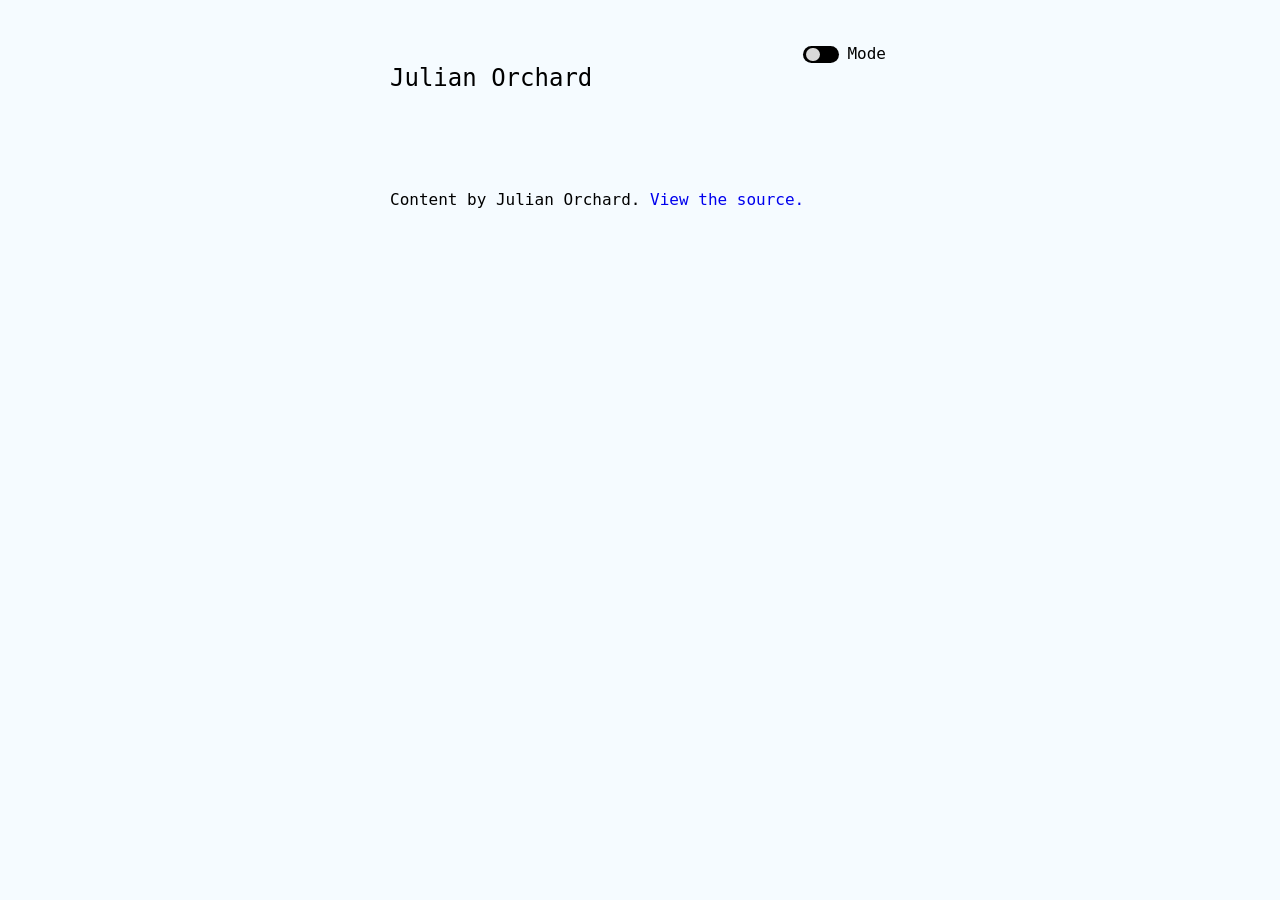
==== index.html @ 26c40bf3 "changing direction of this project and this is the first commit to do that" ====
<!DOCTYPE html>
  <html>
  <head>
    <meta type=description content=Marketing, scripting, politics, fun. />
    <title>Home | Julian Orchard</title>
    <link href=src/light.css rel=stylesheet type=text/css />
    <style>
/*
 *
 *                                     CSS Basic Stylings
 *
 *  Just delete this if you want to do it yourself. 
 *  The main blog part is all that carries style with it.
 *
 */


  /* Selection */
    ::selection {
      background: #FEB;
    }
  /* Fonts */
    @import url('https://fonts.googleapis.com/css?family=Roboto+Mono&display=swap');
    h1, h2, h3, h4, h5, h6, p {
      line-height: 1.5;
      font-family: 'Roboto Mono', monospace;
      font-weight: 100;
    }
  /* Titles */
    h1 {
      padding: 40px 0px 20px 0px;
    }
  /* Body Links */
    a {
      text-decoration: none;
      position: relative;
    }
    a::after:hover, 
    div.post-titles:hover h3::after,
    div.post-titles:hover p::after {
      content: ''; 
      position: absolute;
      width: 100%;
      height: 1px;
      bottom: -2px;
      left: 0px;
    }
  /* Index Page Divs */
    section {
      max-width: 500px;
      width: calc(100%-80px);
      margin: 0px auto;
      position: relative;
    }
    div {
      padding: 8px 0px 12px 0px;
      position: relative;
    }
    div::before, div::after {
      content: '';
      width: 100%;
      height: 1px;
      position: absolute;
      left: 0px;
    }
    div::before {
      top: -1px; /* Lines Overlap */
    }
    div::after {
      bottom: 0px;
    }

  .swapTogOuter {
    position: absolute;
    top: 10px;
    right: 0px;
    padding: 0;
    cursor: pointer;
    -webkit-touch-callout: none;
      -webkit-user-select: none;
      -khtml-user-select: none;
        -moz-user-select: none;
          -ms-user-select: none;
              user-select: none; 
  }
  .swapTogOuter div {
    padding: 0;
    margin: 0px 4px;
    display: inline-block;
  }
  .swapTogOuter::before, 
  .swapTogOuter::after, 
  .swapTogText::after,
  .swapTogOuter div::before {
    display: none !important;
  }
  .swapTogText {
    transform: translateY(-4px);
  }
  .swapTog {
    width: 36px;
    height: 16.5px;
    border-radius: 30px;
    position: relative;
  }
  .swapTog::after {
    content: '';
    width: 13.5px;
    height: 13.5px;
    border-radius: 30px;
    position: absolute;
    top: 1.5px;
    transition: all ease 0.2s;
  }



  /* Error Page */
  #error-img {
    width: 300px;
    height: 200px;
    background-size: cover;
    background-repeat: no-repeat;
    background-position: center;
    padding: 0px;
  }
  #error-img::before {
    display: none;
  }
/*Img Classes*/
  .img-1 {background-image: url("https://www.kingjulian.xyz/imgeg/smallsuv_suzuki_ignis_0car.png")}
  .img-2 {background-image: url("https://i.kym-cdn.com/entries/icons/mobile/000/020/633/le_monke.jpg")}
  .img-3 {background-image: url("https://giphygifs.s3.amazonaws.com/media/5ftsmLIqktHQA/giphy.gif")}
</style>
  </head>
  <body>
    <section>
      <div id=swapper class=swapTogOuter>
        <div class=swapTog></div><div class=swapTogText>
          <p>Mode</p>
        </div>
      </div>
      <h1>
        Julian Orchard
      </h1>
    <br /><br />
    <p>
      Content by Julian Orchard.
      <a href="https://github.com/OfficialKingJulian/Clog">
        View the source.
      </a>
    </p>
  </section>
  <script type="text/javascript">
    window.addEventListener('load', function() {
    // Get Random Image For 404 Page //
      var numberWang = Math.floor(Math.random() * 3) + 1;
      var imgElm = document.getElementById("error-img");
      if (typeof(imgElm) != 'undefined' && imgElm != null){
        imgElm.classList.add("img-" + numberWang);
      }
  // Light // Dark // Modes //
      var lightdark = document.cookie;
      if (lightdark == "lida=dark") {
        document.cookie = "lida=dark;path=/";
        swapSheet("/src/dark.css");
      } else if (lightdark == "lida=light;path=/") {
        document.cookie = "lida=light";
        swapSheet("/src/light.css");
      } else {
        swapSheet("/src/light.css");
      }
      var button = document.getElementById("swapper");
      button.onclick = function() { 
        if (styelm.href.match("src/light.css")) {
          document.cookie = "lida=dark;path=/";
          swapSheet("/src/dark.css");
        } else {
          document.cookie = "lida=light;path=/";
          swapSheet("/src/light.css"); 
        }
      }
    });
    var styelm = document.getElementsByTagName("link")[0];
  // Swap //
    function swapSheet(sheet) {
      styelm.setAttribute("href", sheet);
    }
  </script>
</body>
</html>
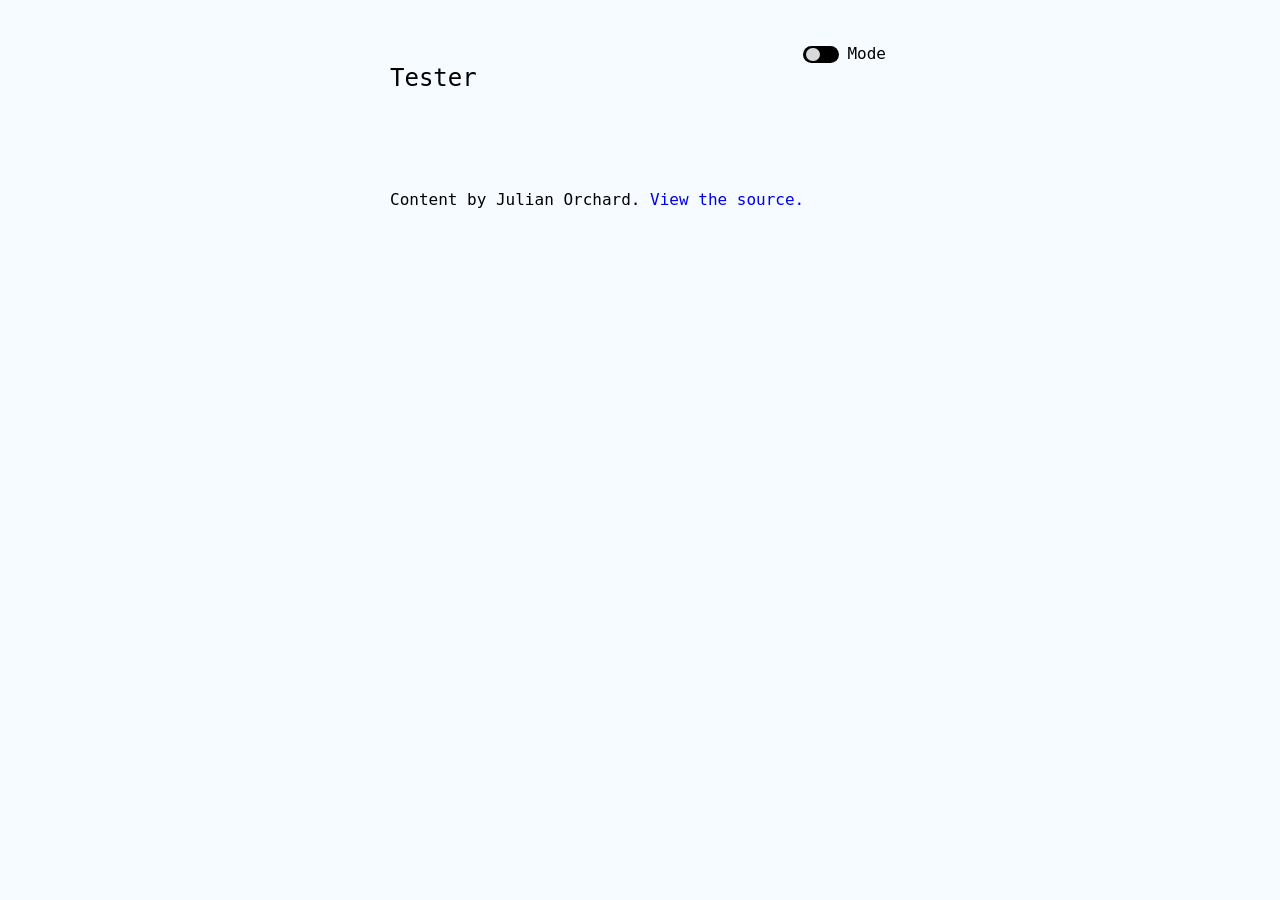
==== commit 39075058: "adding from remote" ====
--- a/index.html
+++ b/index.html
@@ -1,8 +1,8 @@
 <!DOCTYPE html>
   <html>
   <head>
-    <meta type=description content=Marketing, scripting, politics, fun. />
-    <title>Home | Julian Orchard</title>
+    <meta type=description content=This is a test blog. />
+    <title>Home | Tester</title>
     <link href=src/light.css rel=stylesheet type=text/css />
     <style>
 /*
@@ -141,7 +141,7 @@
         </div>
       </div>
       <h1>
-        Julian Orchard
+        Tester
       </h1>
     <br /><br />
     <p>
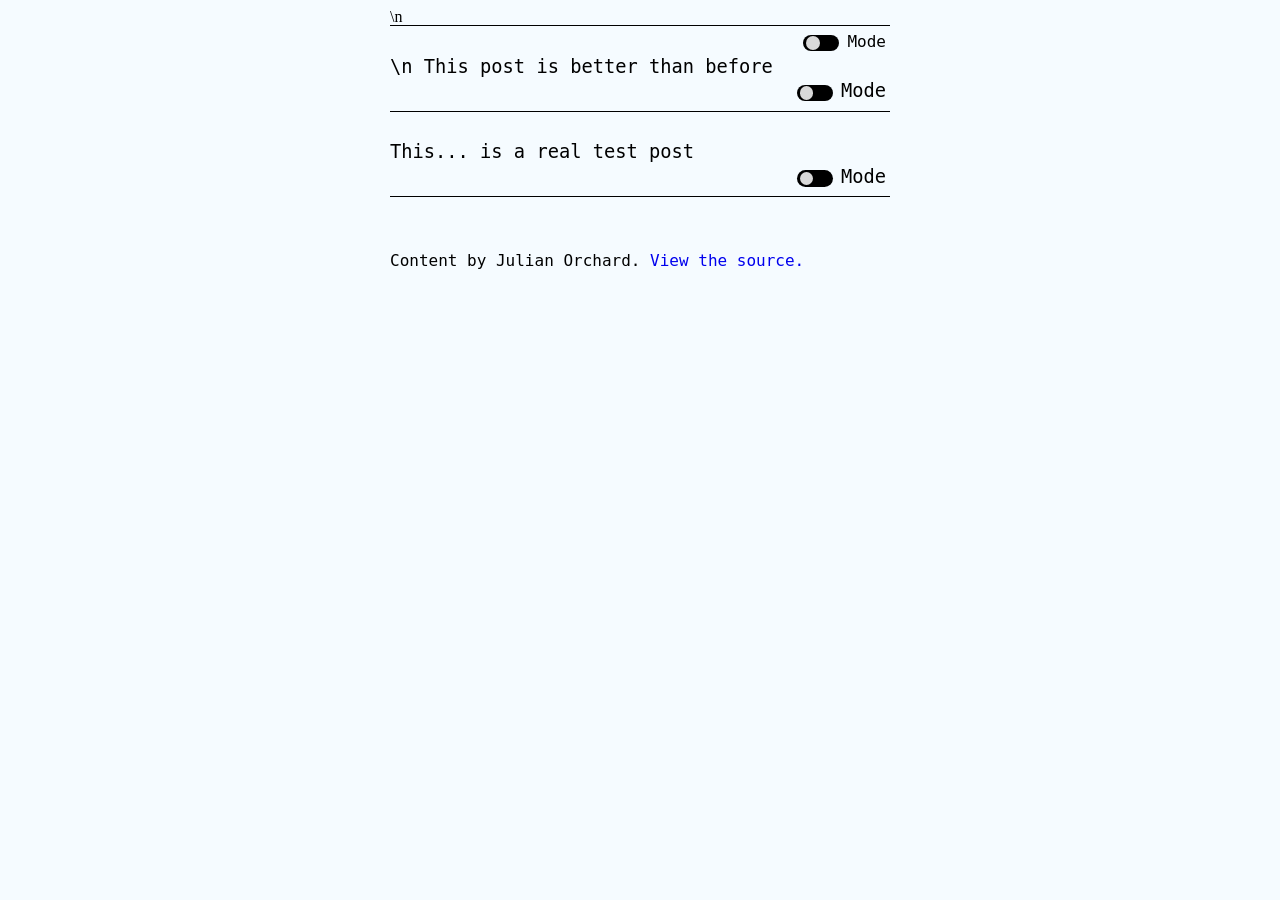
==== commit 86aba2d5: "uncovering more issues I need to fix" ====
--- a/index.html
+++ b/index.html
@@ -1,148 +1,20 @@
-<!DOCTYPE html>
-  <html>
-  <head>
-    <meta type=description content=This is a test blog. />
-    <title>Home | Tester</title>
-    <link href=src/light.css rel=stylesheet type=text/css />
-    <style>
-/*
- *
- *                                     CSS Basic Stylings
- *
- *  Just delete this if you want to do it yourself. 
- *  The main blog part is all that carries style with it.
- *
- */
-
-
-  /* Selection */
-    ::selection {
-      background: #FEB;
-    }
-  /* Fonts */
-    @import url('https://fonts.googleapis.com/css?family=Roboto+Mono&display=swap');
-    h1, h2, h3, h4, h5, h6, p {
-      line-height: 1.5;
-      font-family: 'Roboto Mono', monospace;
-      font-weight: 100;
-    }
-  /* Titles */
-    h1 {
-      padding: 40px 0px 20px 0px;
-    }
-  /* Body Links */
-    a {
-      text-decoration: none;
-      position: relative;
-    }
-    a::after:hover, 
-    div.post-titles:hover h3::after,
-    div.post-titles:hover p::after {
-      content: ''; 
-      position: absolute;
-      width: 100%;
-      height: 1px;
-      bottom: -2px;
-      left: 0px;
-    }
-  /* Index Page Divs */
-    section {
-      max-width: 500px;
-      width: calc(100%-80px);
-      margin: 0px auto;
-      position: relative;
-    }
-    div {
-      padding: 8px 0px 12px 0px;
-      position: relative;
-    }
-    div::before, div::after {
-      content: '';
-      width: 100%;
-      height: 1px;
-      position: absolute;
-      left: 0px;
-    }
-    div::before {
-      top: -1px; /* Lines Overlap */
-    }
-    div::after {
-      bottom: 0px;
-    }
-
-  .swapTogOuter {
-    position: absolute;
-    top: 10px;
-    right: 0px;
-    padding: 0;
-    cursor: pointer;
-    -webkit-touch-callout: none;
-      -webkit-user-select: none;
-      -khtml-user-select: none;
-        -moz-user-select: none;
-          -ms-user-select: none;
-              user-select: none; 
-  }
-  .swapTogOuter div {
-    padding: 0;
-    margin: 0px 4px;
-    display: inline-block;
-  }
-  .swapTogOuter::before, 
-  .swapTogOuter::after, 
-  .swapTogText::after,
-  .swapTogOuter div::before {
-    display: none !important;
-  }
-  .swapTogText {
-    transform: translateY(-4px);
-  }
-  .swapTog {
-    width: 36px;
-    height: 16.5px;
-    border-radius: 30px;
-    position: relative;
-  }
-  .swapTog::after {
-    content: '';
-    width: 13.5px;
-    height: 13.5px;
-    border-radius: 30px;
-    position: absolute;
-    top: 1.5px;
-    transition: all ease 0.2s;
-  }
-
-
-
-  /* Error Page */
-  #error-img {
-    width: 300px;
-    height: 200px;
-    background-size: cover;
-    background-repeat: no-repeat;
-    background-position: center;
-    padding: 0px;
-  }
-  #error-img::before {
-    display: none;
-  }
-/*Img Classes*/
-  .img-1 {background-image: url("https://www.kingjulian.xyz/imgeg/smallsuv_suzuki_ignis_0car.png")}
-  .img-2 {background-image: url("https://i.kym-cdn.com/entries/icons/mobile/000/020/633/le_monke.jpg")}
-  .img-3 {background-image: url("https://giphygifs.s3.amazonaws.com/media/5ftsmLIqktHQA/giphy.gif")}
-</style>
-  </head>
-  <body>
-    <section>
-      <div id=swapper class=swapTogOuter>
-        <div class=swapTog></div><div class=swapTogText>
-          <p>Mode</p>
-        </div>
-      </div>
-      <h1>
-        Tester
-      </h1>
+<!DOCTYPE html> <html> <head> <meta type="description" content="This is an example CLOG config file, and description for the site!" /> <title>Command Line blOG</title> <link href="src/light.css" rel="stylesheet" type="text/css" /> <style> ::selection { background: #FEB; } @import url('https://fonts.googleapis.com/css?family=Roboto+Mono&display=swap'); h1, h2, h3, h4, h5, h6, p { line-height: 1.5; font-family: 'Roboto Mono', monospace; font-weight: 100; } h1 { padding: 40px 0px 20px 0px; } a { text-decoration: none; position: relative; } a::after:hover, div.post-titles:hover h3::after, div.post-titles:hover p::after { content: ''; position: absolute; width: 100%; height: 1px; bottom: -2px; left: 0px; } section { max-width: 500px; width: calc(100%-80px); margin: 0px auto; position: relative; } div { padding: 8px 0px 12px 0px; position: relative; } div::before, div::after { content: ''; width: 100%; height: 1px; position: absolute; left: 0px; } div::before { top: -1px; /bin /boot /dev /etc /home /lib /lib64 /lost+found /mnt /opt /proc /root /run /sbin /srv /sys /tmp /usr /var Lines Overlap posts/ res/ src/ } div::after { bottom: 0px; } .swapTogOuter { position: absolute; top: 10px; right: 0px; padding: 0; cursor: pointer; -webkit-touch-callout: none; -webkit-user-select: none; -khtml-user-select: none; -moz-user-select: none; -ms-user-select: none; user-select: none; } .swapTogOuter div { padding: 0; margin: 0px 4px; display: inline-block; } .swapTogOuter::before, .swapTogOuter::after, .swapTogText::after, .swapTogOuter div::before { display: none !important; } .swapTogText { transform: translateY(-4px); } .swapTog { width: 36px; height: 16.5px; border-radius: 30px; position: relative; } .swapTog::after { content: ''; width: 13.5px; height: 13.5px; border-radius: 30px; position: absolute; top: 1.5px; transition: all ease 0.2s; } </style> </head> <body> <section> <div id="swapper" class="swapTogOuter"> <div class="swapTog"></div><div class="swapTogText"> <p>Mode</p> </div> </div> \n <!--<h1> Command Line blOG </h1>-->
+<div>
+  <a href="posts/Even-better.html">
+    <h3>
+      <!DOCTYPE html> <html> <head> <meta type="description" content="This is another test" /> <title>Testing 2</title> <link href="src/light.css" rel="stylesheet" type="text/css" /> <style> ::selection { background: #FEB; } @import url('https://fonts.googleapis.com/css?family=Roboto+Mono&display=swap'); h1, h2, h3, h4, h5, h6, p { line-height: 1.5; font-family: 'Roboto Mono', monospace; font-weight: 100; } h1 { padding: 40px 0px 20px 0px; } a { text-decoration: none; position: relative; } a::after:hover, div.post-titles:hover h3::after, div.post-titles:hover p::after { content: ''; position: absolute; width: 100%; height: 1px; bottom: -2px; left: 0px; } section { max-width: 500px; width: calc(100%-80px); margin: 0px auto; position: relative; } div { padding: 8px 0px 12px 0px; position: relative; } div::before, div::after { content: ''; width: 100%; height: 1px; position: absolute; left: 0px; } div::before { top: -1px; /bin /boot /dev /etc /home /lib /lib64 /lost+found /mnt /opt /proc /root /run /sbin /srv /sys /tmp /usr /var Lines Overlap posts/ res/ src/ } div::after { bottom: 0px; } .swapTogOuter { position: absolute; top: 10px; right: 0px; padding: 0; cursor: pointer; -webkit-touch-callout: none; -webkit-user-select: none; -khtml-user-select: none; -moz-user-select: none; -ms-user-select: none; user-select: none; } .swapTogOuter div { padding: 0; margin: 0px 4px; display: inline-block; } .swapTogOuter::before, .swapTogOuter::after, .swapTogText::after, .swapTogOuter div::before { display: none !important; } .swapTogText { transform: translateY(-4px); } .swapTog { width: 36px; height: 16.5px; border-radius: 30px; position: relative; } .swapTog::after { content: ''; width: 13.5px; height: 13.5px; border-radius: 30px; position: absolute; top: 1.5px; transition: all ease 0.2s; } </style> </head> <body> <section> <div id="swapper" class="swapTogOuter"> <div class="swapTog"></div><div class="swapTogText"> <p>Mode</p> </div> </div> \n <!-- Testing 2 </h1>-->
+This post is better than before</h1>
+    </h3>
+  </a>
+</div>
+<div>
+  <a href="posts/This-Is-A-Real-Test.html">
+    <h3>
+      <!DOCTYPE html> <html> <head> <meta type="description" content="This is a test" /> <title>Testing</title> <link href="src/light.css" rel="stylesheet" type="text/css" /> <style> ::selection { background: #FEB; } @import url('https://fonts.googleapis.com/css?family=Roboto+Mono&display=swap'); h1, h2, h3, h4, h5, h6, p { line-height: 1.5; font-family: 'Roboto Mono', monospace; font-weight: 100; } h1 { padding: 40px 0px 20px 0px; } a { text-decoration: none; position: relative; } a::after:hover, div.post-titles:hover h3::after, div.post-titles:hover p::after { content: ''; position: absolute; width: 100%; height: 1px; bottom: -2px; left: 0px; } section { max-width: 500px; width: calc(100%-80px); margin: 0px auto; position: relative; } div { padding: 8px 0px 12px 0px; position: relative; } div::before, div::after { content: ''; width: 100%; height: 1px; position: absolute; left: 0px; } div::before { top: -1px; /bin /boot /dev /etc /home /lib /lib64 /lost+found /mnt /opt /proc /root /run /sbin /srv /sys /tmp /usr /var Lines Overlap posts/ res/ src/ } div::after { bottom: 0px; } .swapTogOuter { position: absolute; top: 10px; right: 0px; padding: 0; cursor: pointer; -webkit-touch-callout: none; -webkit-user-select: none; -khtml-user-select: none; -moz-user-select: none; -ms-user-select: none; user-select: none; } .swapTogOuter div { padding: 0; margin: 0px 4px; display: inline-block; } .swapTogOuter::before, .swapTogOuter::after, .swapTogText::after, .swapTogOuter div::before { display: none !important; } .swapTogText { transform: translateY(-4px); } .swapTog { width: 36px; height: 16.5px; border-radius: 30px; position: relative; } .swapTog::after { content: ''; width: 13.5px; height: 13.5px; border-radius: 30px; position: absolute; top: 1.5px; transition: all ease 0.2s; } </style> </head> <body> <section> <div id="swapper" class="swapTogOuter"> <div class="swapTog"></div><div class="swapTogText"> <p>Mode</p> </div> </div> <!--\n--> <!-- Testing </h1>-->
+This... is a real test post</h1>
+    </h3>
+  </a>
+</div>
     <br /><br />
     <p>
       Content by Julian Orchard.
@@ -153,13 +25,6 @@
   </section>
   <script type="text/javascript">
     window.addEventListener('load', function() {
-    // Get Random Image For 404 Page //
-      var numberWang = Math.floor(Math.random() * 3) + 1;
-      var imgElm = document.getElementById("error-img");
-      if (typeof(imgElm) != 'undefined' && imgElm != null){
-        imgElm.classList.add("img-" + numberWang);
-      }
-  // Light // Dark // Modes //
       var lightdark = document.cookie;
       if (lightdark == "lida=dark") {
         document.cookie = "lida=dark;path=/";
@@ -182,7 +47,6 @@
       }
     });
     var styelm = document.getElementsByTagName("link")[0];
-  // Swap //
     function swapSheet(sheet) {
       styelm.setAttribute("href", sheet);
     }
--- a/src/light.css
+++ b/src/light.css
@@ -0,0 +1,22 @@
+/* Light Mode */
+  body {
+    background-color: #f5fbff;
+  }
+  h1, h2, h3, h4, h5, h6, p {
+    color: #000;
+  } 
+  a::after:hover, 
+  div.post-titles:hover h3::after,
+  div.post-titles:hover p::after {
+    background-color: #000;
+  }
+  div::before, div::after {
+    background-color: #000;
+  }
+  .swapTog {
+    background-color: #000; 
+  }
+  .swapTog::after {
+    background-color: #D9D9D9;
+    left: 3px;
+  }
--- a/src/light.css
+++ b/src/light.css
@@ -0,0 +1,22 @@
+/* Light Mode */
+  body {
+    background-color: #f5fbff;
+  }
+  h1, h2, h3, h4, h5, h6, p {
+    color: #000;
+  } 
+  a::after:hover, 
+  div.post-titles:hover h3::after,
+  div.post-titles:hover p::after {
+    background-color: #000;
+  }
+  div::before, div::after {
+    background-color: #000;
+  }
+  .swapTog {
+    background-color: #000; 
+  }
+  .swapTog::after {
+    background-color: #D9D9D9;
+    left: 3px;
+  }
--- a/src/light.css
+++ b/src/light.css
@@ -0,0 +1,22 @@
+/* Light Mode */
+  body {
+    background-color: #f5fbff;
+  }
+  h1, h2, h3, h4, h5, h6, p {
+    color: #000;
+  } 
+  a::after:hover, 
+  div.post-titles:hover h3::after,
+  div.post-titles:hover p::after {
+    background-color: #000;
+  }
+  div::before, div::after {
+    background-color: #000;
+  }
+  .swapTog {
+    background-color: #000; 
+  }
+  .swapTog::after {
+    background-color: #D9D9D9;
+    left: 3px;
+  }
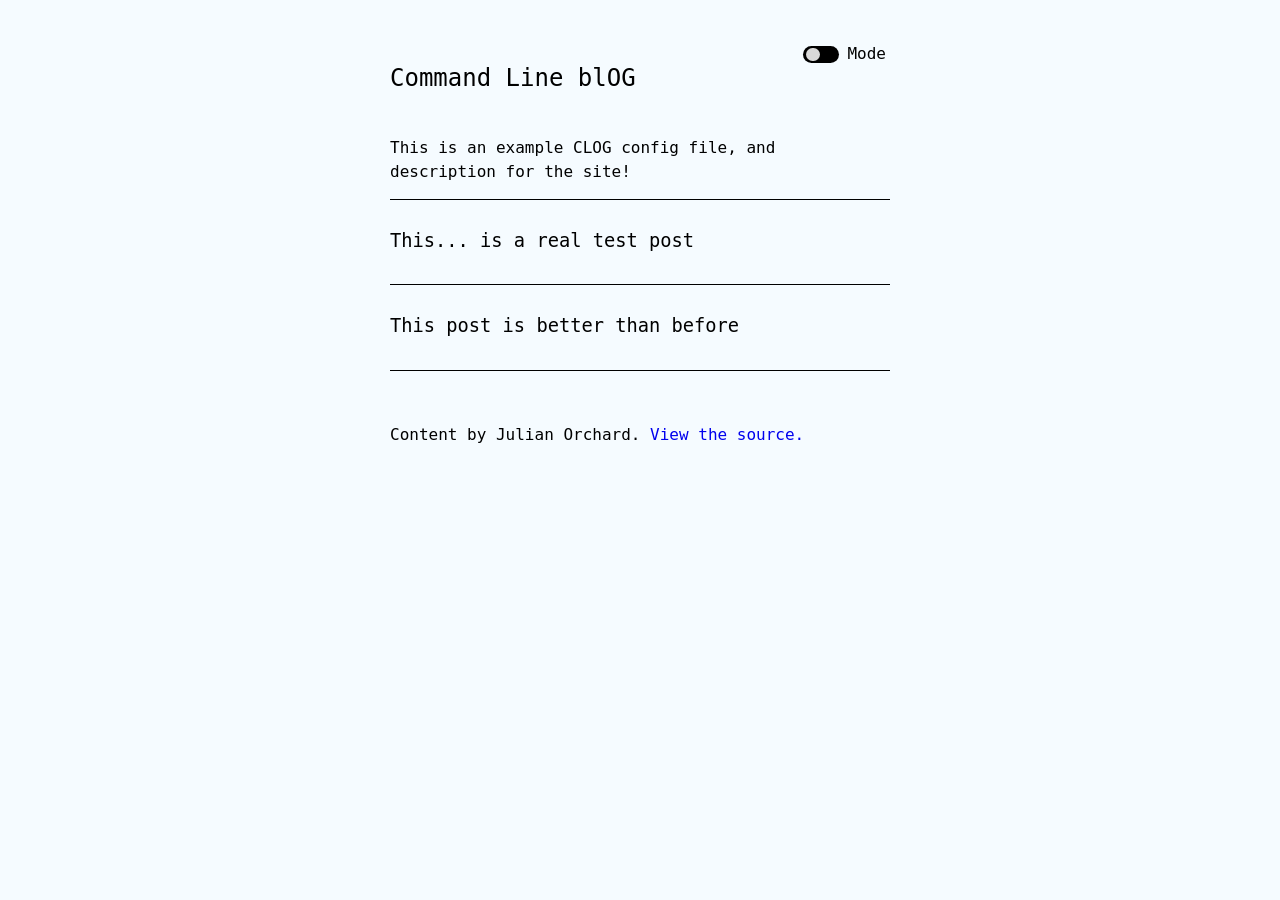
==== commit 6a5e8971: "adding final, working copy!" ====
--- a/index.html
+++ b/index.html
@@ -1,17 +1,17 @@
-<!DOCTYPE html> <html> <head> <meta type="description" content="This is an example CLOG config file, and description for the site!" /> <title>Command Line blOG</title> <link href="src/light.css" rel="stylesheet" type="text/css" /> <style> ::selection { background: #FEB; } @import url('https://fonts.googleapis.com/css?family=Roboto+Mono&display=swap'); h1, h2, h3, h4, h5, h6, p { line-height: 1.5; font-family: 'Roboto Mono', monospace; font-weight: 100; } h1 { padding: 40px 0px 20px 0px; } a { text-decoration: none; position: relative; } a::after:hover, div.post-titles:hover h3::after, div.post-titles:hover p::after { content: ''; position: absolute; width: 100%; height: 1px; bottom: -2px; left: 0px; } section { max-width: 500px; width: calc(100%-80px); margin: 0px auto; position: relative; } div { padding: 8px 0px 12px 0px; position: relative; } div::before, div::after { content: ''; width: 100%; height: 1px; position: absolute; left: 0px; } div::before { top: -1px; /bin /boot /dev /etc /home /lib /lib64 /lost+found /mnt /opt /proc /root /run /sbin /srv /sys /tmp /usr /var Lines Overlap posts/ res/ src/ } div::after { bottom: 0px; } .swapTogOuter { position: absolute; top: 10px; right: 0px; padding: 0; cursor: pointer; -webkit-touch-callout: none; -webkit-user-select: none; -khtml-user-select: none; -moz-user-select: none; -ms-user-select: none; user-select: none; } .swapTogOuter div { padding: 0; margin: 0px 4px; display: inline-block; } .swapTogOuter::before, .swapTogOuter::after, .swapTogText::after, .swapTogOuter div::before { display: none !important; } .swapTogText { transform: translateY(-4px); } .swapTog { width: 36px; height: 16.5px; border-radius: 30px; position: relative; } .swapTog::after { content: ''; width: 13.5px; height: 13.5px; border-radius: 30px; position: absolute; top: 1.5px; transition: all ease 0.2s; } </style> </head> <body> <section> <div id="swapper" class="swapTogOuter"> <div class="swapTog"></div><div class="swapTogText"> <p>Mode</p> </div> </div> \n <!--<h1> Command Line blOG </h1>-->
+<!DOCTYPE html> <html> <head> <meta type="description" content="This is an example CLOG config file, and description for the site!" /> <title>Command Line blOG</title> <link href="src/light.css" rel="stylesheet" type="text/css" /> <style> ::selection { background: #FEB; } @import url('https://fonts.googleapis.com/css?family=Roboto+Mono&display=swap'); h1, h2, h3, h4, h5, h6, p { line-height: 1.5; font-family: 'Roboto Mono', monospace; font-weight: 100; } h1 { padding: 40px 0px 20px 0px; } a { text-decoration: none; position: relative; } a::after:hover, div.post-titles:hover h3::after, div.post-titles:hover p::after { content: ''; position: absolute; width: 100%; height: 1px; bottom: -2px; left: 0px; } section { max-width: 500px; width: calc(100%-80px); margin: 0px auto; position: relative; } div { padding: 8px 0px 12px 0px; position: relative; } div::before, div::after { content: ''; width: 100%; height: 1px; position: absolute; left: 0px; } div::before { top: -1px; } div::after { bottom: 0px; } .swapTogOuter { position: absolute; top: 10px; right: 0px; padding: 0; cursor: pointer; -webkit-touch-callout: none; -webkit-user-select: none; -khtml-user-select: none; -moz-user-select: none; -ms-user-select: none; user-select: none; } .swapTogOuter div { padding: 0; margin: 0px 4px; display: inline-block; } .swapTogOuter::before, .swapTogOuter::after, .swapTogText::after, .swapTogOuter div::before { display: none !important; } .swapTogText { transform: translateY(-4px); } .swapTog { width: 36px; height: 16.5px; border-radius: 30px; position: relative; } .swapTog::after { content: ''; width: 13.5px; height: 13.5px; border-radius: 30px; position: absolute; top: 1.5px; transition: all ease 0.2s; } </style> </head> <body> <section> <div id="swapper" class="swapTogOuter"> <div class="swapTog"></div><div class="swapTogText"> <p>Mode</p> </div> </div>
+<h1>Command Line blOG</h1>
+<p>This is an example CLOG config file, and description for the site!</p>
 <div>
-  <a href="posts/Even-better.html">
+  <a href="posts/This-Is-A-Real-Test.html">
     <h3>
-      <!DOCTYPE html> <html> <head> <meta type="description" content="This is another test" /> <title>Testing 2</title> <link href="src/light.css" rel="stylesheet" type="text/css" /> <style> ::selection { background: #FEB; } @import url('https://fonts.googleapis.com/css?family=Roboto+Mono&display=swap'); h1, h2, h3, h4, h5, h6, p { line-height: 1.5; font-family: 'Roboto Mono', monospace; font-weight: 100; } h1 { padding: 40px 0px 20px 0px; } a { text-decoration: none; position: relative; } a::after:hover, div.post-titles:hover h3::after, div.post-titles:hover p::after { content: ''; position: absolute; width: 100%; height: 1px; bottom: -2px; left: 0px; } section { max-width: 500px; width: calc(100%-80px); margin: 0px auto; position: relative; } div { padding: 8px 0px 12px 0px; position: relative; } div::before, div::after { content: ''; width: 100%; height: 1px; position: absolute; left: 0px; } div::before { top: -1px; /bin /boot /dev /etc /home /lib /lib64 /lost+found /mnt /opt /proc /root /run /sbin /srv /sys /tmp /usr /var Lines Overlap posts/ res/ src/ } div::after { bottom: 0px; } .swapTogOuter { position: absolute; top: 10px; right: 0px; padding: 0; cursor: pointer; -webkit-touch-callout: none; -webkit-user-select: none; -khtml-user-select: none; -moz-user-select: none; -ms-user-select: none; user-select: none; } .swapTogOuter div { padding: 0; margin: 0px 4px; display: inline-block; } .swapTogOuter::before, .swapTogOuter::after, .swapTogText::after, .swapTogOuter div::before { display: none !important; } .swapTogText { transform: translateY(-4px); } .swapTog { width: 36px; height: 16.5px; border-radius: 30px; position: relative; } .swapTog::after { content: ''; width: 13.5px; height: 13.5px; border-radius: 30px; position: absolute; top: 1.5px; transition: all ease 0.2s; } </style> </head> <body> <section> <div id="swapper" class="swapTogOuter"> <div class="swapTog"></div><div class="swapTogText"> <p>Mode</p> </div> </div> \n <!-- Testing 2 </h1>-->
-This post is better than before</h1>
+      This... is a real test post
     </h3>
   </a>
 </div>
 <div>
-  <a href="posts/This-Is-A-Real-Test.html">
+  <a href="posts/Even-better.html">
     <h3>
-      <!DOCTYPE html> <html> <head> <meta type="description" content="This is a test" /> <title>Testing</title> <link href="src/light.css" rel="stylesheet" type="text/css" /> <style> ::selection { background: #FEB; } @import url('https://fonts.googleapis.com/css?family=Roboto+Mono&display=swap'); h1, h2, h3, h4, h5, h6, p { line-height: 1.5; font-family: 'Roboto Mono', monospace; font-weight: 100; } h1 { padding: 40px 0px 20px 0px; } a { text-decoration: none; position: relative; } a::after:hover, div.post-titles:hover h3::after, div.post-titles:hover p::after { content: ''; position: absolute; width: 100%; height: 1px; bottom: -2px; left: 0px; } section { max-width: 500px; width: calc(100%-80px); margin: 0px auto; position: relative; } div { padding: 8px 0px 12px 0px; position: relative; } div::before, div::after { content: ''; width: 100%; height: 1px; position: absolute; left: 0px; } div::before { top: -1px; /bin /boot /dev /etc /home /lib /lib64 /lost+found /mnt /opt /proc /root /run /sbin /srv /sys /tmp /usr /var Lines Overlap posts/ res/ src/ } div::after { bottom: 0px; } .swapTogOuter { position: absolute; top: 10px; right: 0px; padding: 0; cursor: pointer; -webkit-touch-callout: none; -webkit-user-select: none; -khtml-user-select: none; -moz-user-select: none; -ms-user-select: none; user-select: none; } .swapTogOuter div { padding: 0; margin: 0px 4px; display: inline-block; } .swapTogOuter::before, .swapTogOuter::after, .swapTogText::after, .swapTogOuter div::before { display: none !important; } .swapTogText { transform: translateY(-4px); } .swapTog { width: 36px; height: 16.5px; border-radius: 30px; position: relative; } .swapTog::after { content: ''; width: 13.5px; height: 13.5px; border-radius: 30px; position: absolute; top: 1.5px; transition: all ease 0.2s; } </style> </head> <body> <section> <div id="swapper" class="swapTogOuter"> <div class="swapTog"></div><div class="swapTogText"> <p>Mode</p> </div> </div> <!--\n--> <!-- Testing </h1>-->
-This... is a real test post</h1>
+      This post is better than before
     </h3>
   </a>
 </div>
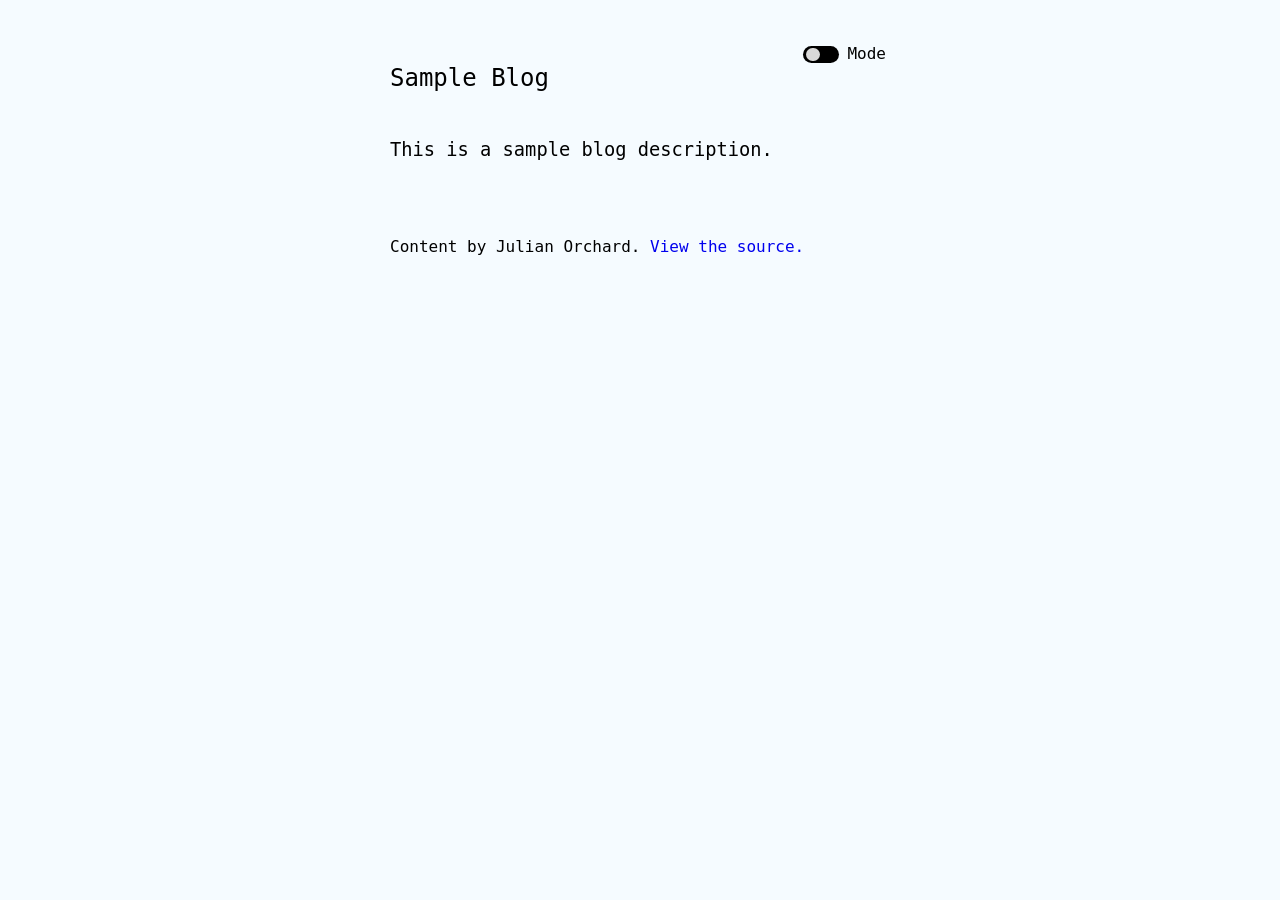
==== commit 2e1ce97d: "Adding perl rewrite" ====
--- a/index.html
+++ b/index.html
@@ -1,21 +1,111 @@
-<!DOCTYPE html> <html> <head> <meta type="description" content="This is an example CLOG config file, and description for the site!" /> <title>Command Line blOG</title> <link href="src/light.css" rel="stylesheet" type="text/css" /> <style> ::selection { background: #FEB; } @import url('https://fonts.googleapis.com/css?family=Roboto+Mono&display=swap'); h1, h2, h3, h4, h5, h6, p { line-height: 1.5; font-family: 'Roboto Mono', monospace; font-weight: 100; } h1 { padding: 40px 0px 20px 0px; } a { text-decoration: none; position: relative; } a::after:hover, div.post-titles:hover h3::after, div.post-titles:hover p::after { content: ''; position: absolute; width: 100%; height: 1px; bottom: -2px; left: 0px; } section { max-width: 500px; width: calc(100%-80px); margin: 0px auto; position: relative; } div { padding: 8px 0px 12px 0px; position: relative; } div::before, div::after { content: ''; width: 100%; height: 1px; position: absolute; left: 0px; } div::before { top: -1px; } div::after { bottom: 0px; } .swapTogOuter { position: absolute; top: 10px; right: 0px; padding: 0; cursor: pointer; -webkit-touch-callout: none; -webkit-user-select: none; -khtml-user-select: none; -moz-user-select: none; -ms-user-select: none; user-select: none; } .swapTogOuter div { padding: 0; margin: 0px 4px; display: inline-block; } .swapTogOuter::before, .swapTogOuter::after, .swapTogText::after, .swapTogOuter div::before { display: none !important; } .swapTogText { transform: translateY(-4px); } .swapTog { width: 36px; height: 16.5px; border-radius: 30px; position: relative; } .swapTog::after { content: ''; width: 13.5px; height: 13.5px; border-radius: 30px; position: absolute; top: 1.5px; transition: all ease 0.2s; } </style> </head> <body> <section> <div id="swapper" class="swapTogOuter"> <div class="swapTog"></div><div class="swapTogText"> <p>Mode</p> </div> </div>
-<h1>Command Line blOG</h1>
-<p>This is an example CLOG config file, and description for the site!</p>
-<div>
-  <a href="posts/This-Is-A-Real-Test.html">
-    <h3>
-      This... is a real test post
-    </h3>
-  </a>
-</div>
-<div>
-  <a href="posts/Even-better.html">
-    <h3>
-      This post is better than before
-    </h3>
-  </a>
-</div>
-    <br /><br />
+<!DOCTYPE html>
+<html>
+<head>
+  <meta type="description" content="This is a sample blog description." />
+  <title>Sample Blog</title>
+  <link href="src/light.css" rel="stylesheet" type="text/css" />
+  <style>
+    ::selection {
+      background: #FEB;
+    }
+    @import url('https://fonts.googleapis.com/css?family=Roboto+Mono&display=swap');
+    h1, h2, h3, h4, h5, h6, p {
+      line-height: 1.5;
+      font-family: 'Roboto Mono', monospace;
+      font-weight: 100;
+    }
+    h1 {
+      padding: 40px 0px 20px 0px;
+    }
+    a {
+      text-decoration: none;
+      position: relative;
+    }
+    a::after:hover, 
+    div.post-titles:hover h3::after,
+    div.post-titles:hover p::after {
+      content: ''; 
+      position: absolute;
+      width: 100%;
+      height: 1px;
+      bottom: -2px;
+      left: 0px;
+    }
+    section {
+      max-width: 500px;
+      width: calc(100%-80px);
+      margin: 0px auto;
+      position: relative;
+    }
+    div {
+      padding: 8px 0px 12px 0px;
+      position: relative;
+    }
+    div::before, div::after {
+      content: '';
+      width: 100%;
+      height: 1px;
+      position: absolute;
+      left: 0px;
+    }
+    div::before {
+      top: -1px;
+    }
+    div::after {
+      bottom: 0px;
+    }
+  .swapTogOuter {
+    position: absolute;
+    top: 10px;
+    right: 0px;
+    padding: 0;
+    cursor: pointer;
+    -webkit-touch-callout: none;
+      -webkit-user-select: none;
+      -khtml-user-select: none;
+        -moz-user-select: none;
+          -ms-user-select: none;
+              user-select: none; 
+  }
+  .swapTogOuter div {
+    padding: 0;
+    margin: 0px 4px;
+    display: inline-block;
+  }
+  .swapTogOuter::before, 
+  .swapTogOuter::after, 
+  .swapTogText::after,
+  .swapTogOuter div::before {
+    display: none !important;
+  }
+  .swapTogText {
+    transform: translateY(-4px);
+  }
+  .swapTog {
+    width: 36px;
+    height: 16.5px;
+    border-radius: 30px;
+    position: relative;
+  }
+  .swapTog::after {
+    content: '';
+    width: 13.5px;
+    height: 13.5px;
+    border-radius: 30px;
+    position: absolute;
+    top: 1.5px;
+    transition: all ease 0.2s;
+  }
+  </style>
+</head>
+<body>
+  <section>
+    <div id="swapper" class="swapTogOuter">
+      <div class="swapTog"></div><div class="swapTogText">
+        <p>Mode</p>
+      </div>
+    </div>
+<h1>Sample Blog</h1><h3>This is a sample blog description.</h3>    <br /><br />
     <p>
       Content by Julian Orchard.
       <a href="https://github.com/OfficialKingJulian/Clog">
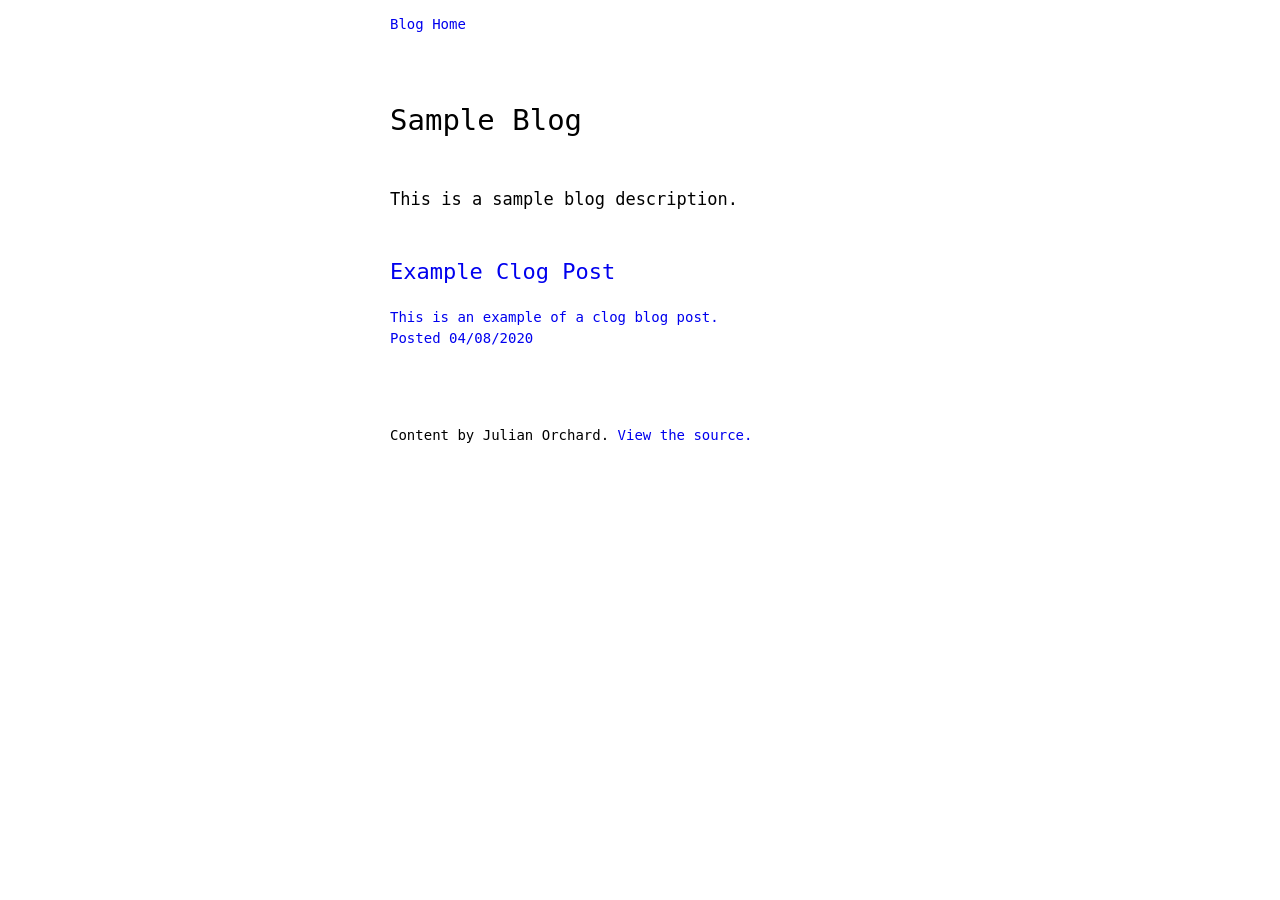
==== commit 47bb0ec8: "adding example post and removing excess files" ====
--- a/index.html
+++ b/index.html
@@ -3,109 +3,30 @@
 <head>
   <meta type="description" content="This is a sample blog description." />
   <title>Sample Blog</title>
-  <link href="src/light.css" rel="stylesheet" type="text/css" />
-  <style>
-    ::selection {
-      background: #FEB;
-    }
-    @import url('https://fonts.googleapis.com/css?family=Roboto+Mono&display=swap');
-    h1, h2, h3, h4, h5, h6, p {
-      line-height: 1.5;
-      font-family: 'Roboto Mono', monospace;
-      font-weight: 100;
-    }
-    h1 {
-      padding: 40px 0px 20px 0px;
-    }
-    a {
-      text-decoration: none;
-      position: relative;
-    }
-    a::after:hover, 
-    div.post-titles:hover h3::after,
-    div.post-titles:hover p::after {
-      content: ''; 
-      position: absolute;
-      width: 100%;
-      height: 1px;
-      bottom: -2px;
-      left: 0px;
-    }
-    section {
-      max-width: 500px;
-      width: calc(100%-80px);
-      margin: 0px auto;
-      position: relative;
-    }
-    div {
-      padding: 8px 0px 12px 0px;
-      position: relative;
-    }
-    div::before, div::after {
-      content: '';
-      width: 100%;
-      height: 1px;
-      position: absolute;
-      left: 0px;
-    }
-    div::before {
-      top: -1px;
-    }
-    div::after {
-      bottom: 0px;
-    }
-  .swapTogOuter {
-    position: absolute;
-    top: 10px;
-    right: 0px;
-    padding: 0;
-    cursor: pointer;
-    -webkit-touch-callout: none;
-      -webkit-user-select: none;
-      -khtml-user-select: none;
-        -moz-user-select: none;
-          -ms-user-select: none;
-              user-select: none; 
-  }
-  .swapTogOuter div {
-    padding: 0;
-    margin: 0px 4px;
-    display: inline-block;
-  }
-  .swapTogOuter::before, 
-  .swapTogOuter::after, 
-  .swapTogText::after,
-  .swapTogOuter div::before {
-    display: none !important;
-  }
-  .swapTogText {
-    transform: translateY(-4px);
-  }
-  .swapTog {
-    width: 36px;
-    height: 16.5px;
-    border-radius: 30px;
-    position: relative;
-  }
-  .swapTog::after {
-    content: '';
-    width: 13.5px;
-    height: 13.5px;
-    border-radius: 30px;
-    position: absolute;
-    top: 1.5px;
-    transition: all ease 0.2s;
-  }
-  </style>
+  <link href="/src/style.css" rel="stylesheet" type="text/css" />
 </head>
 <body>
   <section>
-    <div id="swapper" class="swapTogOuter">
-      <div class="swapTog"></div><div class="swapTogText">
-        <p>Mode</p>
-      </div>
-    </div>
-<h1>Sample Blog</h1><h3>This is a sample blog description.</h3>    <br /><br />
+      <p>
+        <a href="/">
+          Blog Home
+        </a>
+      </p>
+
+<h1>Sample Blog</h1><h3>This is a sample blog description.</h3>
+        <div>
+          <a href="posts/2020-08-04-example-post.html">
+            <h2>
+                Example Clog Post
+          </h2>
+              <p>
+                This is an example of a clog blog post.
+              <br />
+                Posted 04/08/2020
+              </p>
+          </a>
+        </div>
+            <br /><br />
     <p>
       Content by Julian Orchard.
       <a href="https://github.com/OfficialKingJulian/Clog">
@@ -113,33 +34,5 @@
       </a>
     </p>
   </section>
-  <script type="text/javascript">
-    window.addEventListener('load', function() {
-      var lightdark = document.cookie;
-      if (lightdark == "lida=dark") {
-        document.cookie = "lida=dark;path=/";
-        swapSheet("/src/dark.css");
-      } else if (lightdark == "lida=light;path=/") {
-        document.cookie = "lida=light";
-        swapSheet("/src/light.css");
-      } else {
-        swapSheet("/src/light.css");
-      }
-      var button = document.getElementById("swapper");
-      button.onclick = function() { 
-        if (styelm.href.match("src/light.css")) {
-          document.cookie = "lida=dark;path=/";
-          swapSheet("/src/dark.css");
-        } else {
-          document.cookie = "lida=light;path=/";
-          swapSheet("/src/light.css"); 
-        }
-      }
-    });
-    var styelm = document.getElementsByTagName("link")[0];
-    function swapSheet(sheet) {
-      styelm.setAttribute("href", sheet);
-    }
-  </script>
 </body>
 </html> 
--- a/src/style.css
+++ b/src/style.css
@@ -0,0 +1,60 @@
+    ::selection {
+      background: yellow;
+    }
+    @import url('https://fonts.googleapis.com/css?family=Roboto+Mono&display=swap');
+    h1, h2, h3, h4, h5, h6, p {
+      line-height: 1.5;
+      font-family: 'Roboto Mono', monospace;
+      font-weight: 100;
+    }
+    h1 {
+      padding: 40px 0px 20px 0px;
+      font-size: 29px;
+    }
+    h2 {
+      font-size: 22px;
+    }
+    h3 {
+      font-size: 17px;
+    }
+    p {
+      font-size: 14px;
+    }
+    a {
+      text-decoration: none;
+      position: relative;
+    }
+    a::after:hover, 
+    div.post-titles:hover h3::after,
+    div.post-titles:hover p::after {
+      content: ''; 
+      position: absolute;
+      width: 100%;
+      height: 1px;
+      bottom: -2px;
+      left: 0px;
+    }
+    section {
+      max-width: 500px;
+      width: calc(100%-80px);
+      margin: 0px auto;
+      position: relative;
+    }
+    div {
+      padding: 8px 0px 12px 0px;
+      position: relative;
+    }
+    div::before, div::after {
+      content: '';
+      width: 100%;
+      height: 1px;
+      position: absolute;
+      left: 0px;
+    }
+    div::before {
+      top: -1px;
+    }
+    div::after {
+      bottom: 0px;
+    }
+
